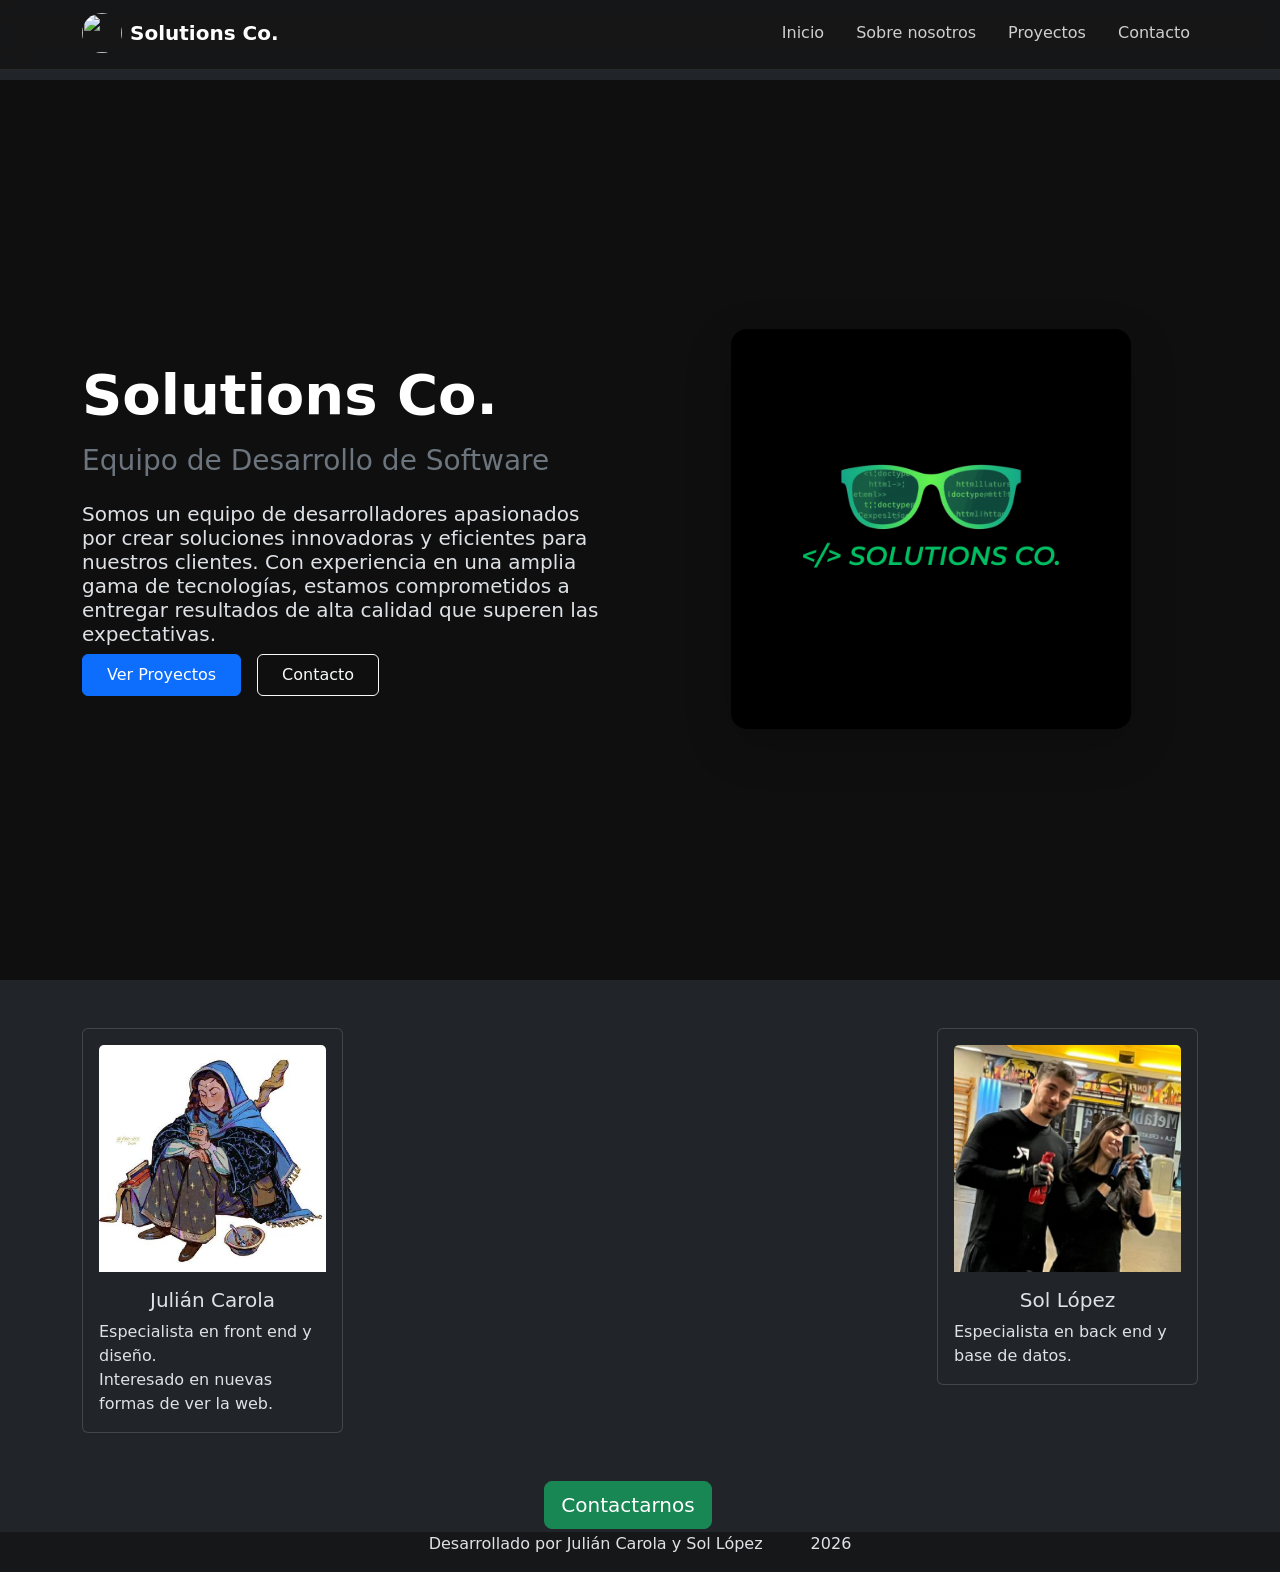
==== index.html @ 3f42a586 "agregando home section" ====
<!DOCTYPE html>
<html lang="es" data-bs-theme="dark">
<head>
    <meta charset="UTF-8">
    <meta name="viewport" content="width=device-width, initial-scale=1.0">
    <title>Solutions Co.</title>
    <meta name="description" content="Esta página muestra una presentación básica de los servicios que pueden ofrecer Solutions Co..">
    <meta name="keywords" content="servicios, servicios web, web">
    <link href="https://cdn.jsdelivr.net/npm/bootstrap@5.3.8/dist/css/bootstrap.min.css" rel="stylesheet" integrity="sha384-sRIl4kxILFvY47J16cr9ZwB07vP4J8+LH7qKQnuqkuIAvNWLzeN8tE5YBujZqJLB" crossorigin="anonymous">
    <link rel="stylesheet" href="assets/css/styles.css">
</head>

<body class="d-flex flex-column min-vh-100">
    <!-- Este video está bueno para ver lo de flexbox
        https://www.youtube.com/watch?v=fYq5PXgSsbE&t=1s -->

    <header>
        <!-- https://getbootstrap.com/docs/5.3/components/navbar/ -->
        <nav class="navbar navbar-expand-md fixed-top navbar-dark navbar-custom">
            <div class="container">

                <!-- Logo -->
                <a class="navbar-brand d-flex align-items-center gap-2" href="index.html">
                    <img src="assets/img/LogoFondoNegro.png" width="40" height="40" class="rounded-circle">
                    <span class="fw-bold">Solutions Co.</span>
                </a>

                <!-- Botón mobile -->
                <button class="navbar-toggler" type="button" data-bs-toggle="collapse" data-bs-target="#navbarSupportedContent">
                    <span class="navbar-toggler-icon"></span>
                </button>

                <!-- Menú -->
                <div class="collapse navbar-collapse" id="navbarSupportedContent">
                    <ul class="navbar-nav ms-auto gap-3">
                        <li class="nav-item">
                            <a href="#" class="nav-link">Inicio</a>
                        </li>
                        <li class="nav-item">
                            <a href="#" class="nav-link">Sobre nosotros</a>
                        </li>
                        <li class="nav-item">
                            <a href="#" class="nav-link">Proyectos</a>
                        </li>
                        <li class="nav-item">
                            <a href="#" class="nav-link">Contacto</a>
                        </li>
                    </ul>
                </div>
            </div>
        </nav>
    </header>

    <section id="home" class="home-section d-flex align-items-center">
    
    <!-- Fondo -->
    <div class="home-bg"></div>

    <div class="container position-relative">
        <div class="row align-items-center g-5">

            <!-- Texto -->
            <div class="col-md-6 text-center text-md-start">
                <h1 class="display-4 fw-bold mb-3 text-white">
                    Solutions Co.
                </h1>

                <h2 class="h3 text-secondary mb-4">
                    Equipo de Desarrollo de Software
                </h2>

                <p class=" h5 card-text">
                    Somos un equipo de desarrolladores apasionados por crear soluciones innovadoras y eficientes para nuestros clientes. Con experiencia en una amplia gama de tecnologías, estamos comprometidos a entregar resultados de alta calidad que superen las expectativas.
                </p>

                <div class="d-flex justify-content-center justify-content-md-start gap-3">
                    <a href="#projects" class="btn btn-primary px-4 py-2">
                        Ver Proyectos
                    </a>
                    <a href="#contact" class="btn btn-outline-light px-4 py-2">
                        Contacto
                    </a>
                </div>
            </div>

            <!-- Imagen -->
            <div class="col-md-6 text-center">
                <img src="assets/img/LogoGrande.png"
                     alt="Solutions Co."
                     class="img-fluid rounded-4 shadow-lg home-img">
            </div>

        </div>
    </div>
</section>

    <main class="flex-fill" >
         <div class="container mt-5">
            <div class="row">
                <div class="col-3">
                    <div class="card">
                        <div class="card-body">
                            <img src="assets/img/fotoJulian.jpg" class="card-img-top">
                            <h5 class="card-title text-center mt-3">
                                Julián Carola
                            </h5>
                            <p class="card-text ">
                                Especialista en front end y diseño. <br>
                                Interesado en nuevas formas de ver la web.
                            </p>
                        </div>
                    </div>
                </div>
                <div class="col-3 offset-6">
                    <div class="card">
                        <div class="card-body">
                            <img src="assets/img/fotoSol.png" class="card-img-top">
                            <h5 class="card-title text-center mt-3">
                                Sol López
                            </h5>
                            <p class="card-text">
                                Especialista en back end y base de datos. <br>
                            </p>
                        </div>
                    </div>
                </div>
                <div class="row mt-5">
                    <div class="col d-flex justify-content-center">
                        <button type="button" class="btn btn-success btn-lg">
                            Contactarnos
                        </button>
                    </div>
                </div>
            </div>
        </div>
    </main>


    <footer>
        <div class="container-fluid justify-content-center gap-5 d-flex bg-secondary-subtle">
            <p>Desarrollado por Julián Carola y Sol López</p>
            <p>2026</p>
        </div>
    </footer>
    <script src="assets/js/appIndex.js"></script>
    
    <script src="https://cdn.jsdelivr.net/npm/bootstrap@5.3.8/dist/js/bootstrap.bundle.min.js" integrity="sha384-FKyoEForCGlyvwx9Hj09JcYn3nv7wiPVlz7YYwJrWVcXK/BmnVDxM+D2scQbITxI" crossorigin="anonymous"></script>    
</body>
</html>
---- assets/css/styles.css ----
.navbar-custom {
    background: rgba(20, 20, 20, 0.85);
    backdrop-filter: blur(10px);
    border-bottom: 1px solid rgba(255, 255, 255, 0.08);
}

.navbar-custom .nav-link {
    color: #cfcfcf;
    transition: color 0.3s ease;
}

.navbar-custom .nav-link:hover {
    color: #ffffff;
}
body {
    padding-top: 80px;
}

.home-section {
    min-height: 100vh;
    position: relative;
    overflow: hidden;
    background-color: #0f0f0f;
}

/* Fondo con imagen + overlay */
.home-bg {
    position: absolute;
    inset: 0;
    background: url('https://public.readdy.ai/ai/img_res/7b6b09d0a46c38225197ebd727058ffb.jpg');
    background-size: cover;
    background-position: center;
    opacity: 0.08;
}

/* Imagen */
.home-img {
    max-width: 400px;
}

/* Botones estilo moderno */
.btn-primary {
    transition: all 0.3s ease;
}

.btn-primary:hover {
    transform: scale(1.05);
}

.btn-outline-light:hover {
    transform: scale(1.05);
}
.container {
    padding-bottom: 3px;
}
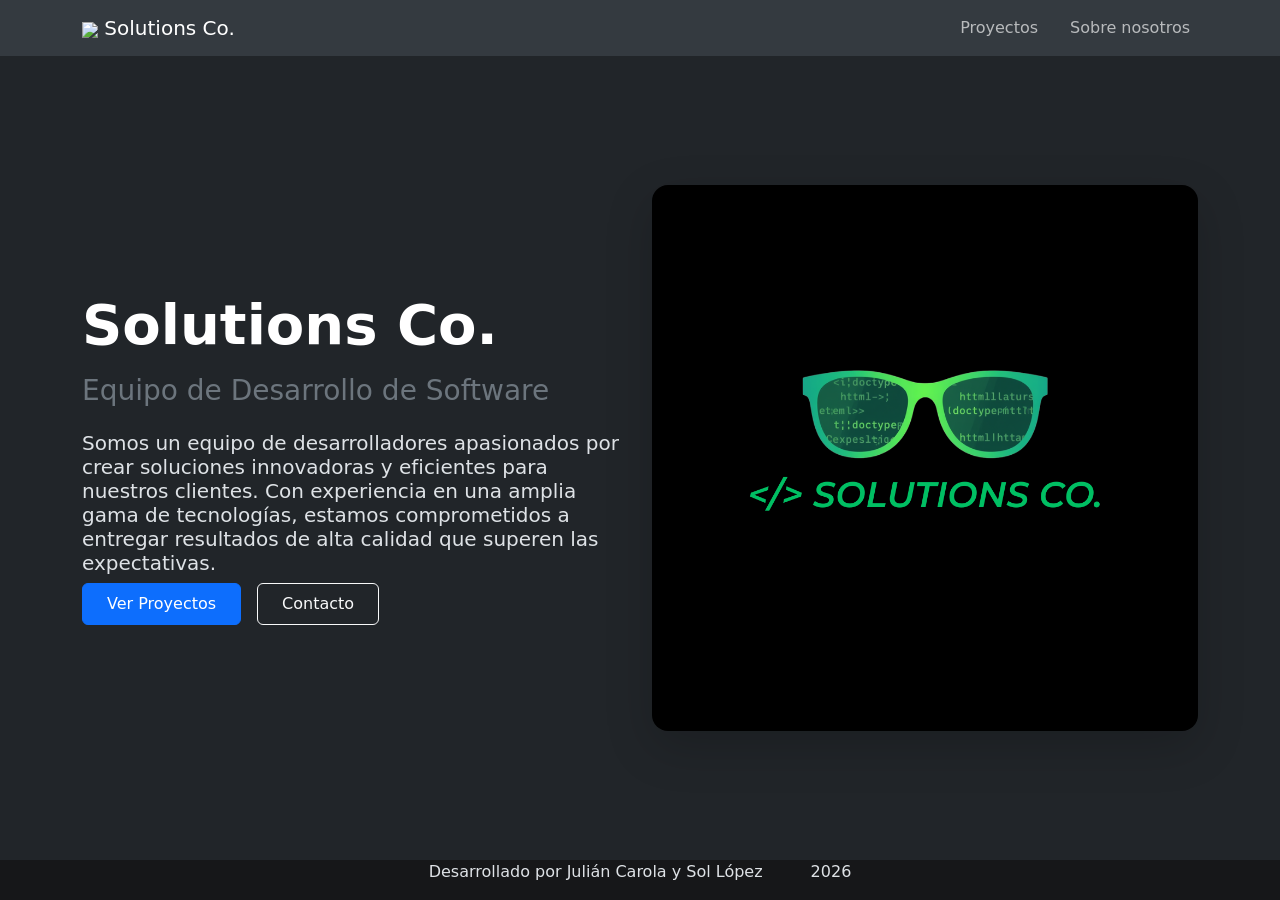
==== commit b8043be8: "Pull request manual" ====
--- a/index.html
+++ b/index.html
@@ -3,47 +3,34 @@
 <head>
     <meta charset="UTF-8">
     <meta name="viewport" content="width=device-width, initial-scale=1.0">
-    <title>Solutions Co.</title>
+    <title>Página principal</title>
     <meta name="description" content="Esta página muestra una presentación básica de los servicios que pueden ofrecer Solutions Co..">
     <meta name="keywords" content="servicios, servicios web, web">
     <link href="https://cdn.jsdelivr.net/npm/bootstrap@5.3.8/dist/css/bootstrap.min.css" rel="stylesheet" integrity="sha384-sRIl4kxILFvY47J16cr9ZwB07vP4J8+LH7qKQnuqkuIAvNWLzeN8tE5YBujZqJLB" crossorigin="anonymous">
-    <link rel="stylesheet" href="assets/css/styles.css">
 </head>
-
 <body class="d-flex flex-column min-vh-100">
     <!-- Este video está bueno para ver lo de flexbox
         https://www.youtube.com/watch?v=fYq5PXgSsbE&t=1s -->
 
     <header>
         <!-- https://getbootstrap.com/docs/5.3/components/navbar/ -->
-        <nav class="navbar navbar-expand-md fixed-top navbar-dark navbar-custom">
+        <nav class="navbar navbar-expand-md bg-body-secondary">
             <div class="container">
-
-                <!-- Logo -->
-                <a class="navbar-brand d-flex align-items-center gap-2" href="index.html">
-                    <img src="assets/img/LogoFondoNegro.png" width="40" height="40" class="rounded-circle">
-                    <span class="fw-bold">Solutions Co.</span>
+                <a class="navbar-brand" href="index.html">
+                    <img src="../TP1ProgramacionWeb/assets/img/perritoCallcenter.jpg">
+                    Solutions Co.
                 </a>
-
-                <!-- Botón mobile -->
-                <button class="navbar-toggler" type="button" data-bs-toggle="collapse" data-bs-target="#navbarSupportedContent">
+                <!-- Esto fijate que permite colapsar las opciones de nav cuando se hace chiquita la pantalla -->
+                <button class="navbar-toggler" type="button" data-bs-toggle="collapse" data-bs-target="#navbarSupportedContent" aria-controls="navbarSupportedContent" aria-expanded="false" aria-label="Toggle navigation">
                     <span class="navbar-toggler-icon"></span>
                 </button>
-
-                <!-- Menú -->
                 <div class="collapse navbar-collapse" id="navbarSupportedContent">
-                    <ul class="navbar-nav ms-auto gap-3">
+                    <ul class="navbar-nav ms-auto gap-3 ">
                         <li class="nav-item">
-                            <a href="#" class="nav-link">Inicio</a>
+                            <a href="" class="nav-link">Proyectos</a>
                         </li>
                         <li class="nav-item">
-                            <a href="#" class="nav-link">Sobre nosotros</a>
-                        </li>
-                        <li class="nav-item">
-                            <a href="#" class="nav-link">Proyectos</a>
-                        </li>
-                        <li class="nav-item">
-                            <a href="#" class="nav-link">Contacto</a>
+                            <a href="" class="nav-link">Sobre nosotros</a>
                         </li>
                     </ul>
                 </div>
@@ -51,99 +38,47 @@
         </nav>
     </header>
 
-    <section id="home" class="home-section d-flex align-items-center">
-    
-    <!-- Fondo -->
-    <div class="home-bg"></div>
+    <main class="flex-fill d-flex">
+        <div class="container d-flex align-items-center">
+            <div class="row align-items-center">
+                <div class="col-6 text-start">
+                    <h1 class="display-4 fw-bold mb-3 text-white">
+                        Solutions Co.
+                    </h1>
 
-    <div class="container position-relative">
-        <div class="row align-items-center g-5">
+                    <h2 class="h3 text-secondary mb-4">
+                        Equipo de Desarrollo de Software
+                    </h2>
 
-            <!-- Texto -->
-            <div class="col-md-6 text-center text-md-start">
-                <h1 class="display-4 fw-bold mb-3 text-white">
-                    Solutions Co.
-                </h1>
+                    <p class="h5">
+                        Somos un equipo de desarrolladores apasionados por crear soluciones innovadoras y eficientes para nuestros clientes. Con experiencia en una amplia gama de tecnologías, estamos comprometidos a entregar resultados de alta calidad que superen las expectativas.                    
+                    </p>
 
-                <h2 class="h3 text-secondary mb-4">
-                    Equipo de Desarrollo de Software
-                </h2>
-
-                <p class=" h5 card-text">
-                    Somos un equipo de desarrolladores apasionados por crear soluciones innovadoras y eficientes para nuestros clientes. Con experiencia en una amplia gama de tecnologías, estamos comprometidos a entregar resultados de alta calidad que superen las expectativas.
-                </p>
-
-                <div class="d-flex justify-content-center justify-content-md-start gap-3">
-                    <a href="#projects" class="btn btn-primary px-4 py-2">
-                        Ver Proyectos
-                    </a>
-                    <a href="#contact" class="btn btn-outline-light px-4 py-2">
-                        Contacto
-                    </a>
-                </div>
-            </div>
-
-            <!-- Imagen -->
-            <div class="col-md-6 text-center">
-                <img src="assets/img/LogoGrande.png"
-                     alt="Solutions Co."
-                     class="img-fluid rounded-4 shadow-lg home-img">
-            </div>
-
-        </div>
-    </div>
-</section>
-
-    <main class="flex-fill" >
-         <div class="container mt-5">
-            <div class="row">
-                <div class="col-3">
-                    <div class="card">
-                        <div class="card-body">
-                            <img src="assets/img/fotoJulian.jpg" class="card-img-top">
-                            <h5 class="card-title text-center mt-3">
-                                Julián Carola
-                            </h5>
-                            <p class="card-text ">
-                                Especialista en front end y diseño. <br>
-                                Interesado en nuevas formas de ver la web.
-                            </p>
-                        </div>
+                    <div class="d-flex justify-content-start gap-3">
+                        <a href="#projects" class="btn btn-primary px-4 py-2">
+                            Ver Proyectos
+                        </a>
+                        <a href="#contact" class="btn btn-outline-light px-4 py-2">
+                            Contacto
+                        </a>                        
                     </div>
                 </div>
-                <div class="col-3 offset-6">
-                    <div class="card">
-                        <div class="card-body">
-                            <img src="assets/img/fotoSol.png" class="card-img-top">
-                            <h5 class="card-title text-center mt-3">
-                                Sol López
-                            </h5>
-                            <p class="card-text">
-                                Especialista en back end y base de datos. <br>
-                            </p>
-                        </div>
-                    </div>
-                </div>
-                <div class="row mt-5">
-                    <div class="col d-flex justify-content-center">
-                        <button type="button" class="btn btn-success btn-lg">
-                            Contactarnos
-                        </button>
-                    </div>
+
+                <div class="col-6 text-center">
+                    <img src="assets/img/LogoGrande.png" class="img-fluid rounded-4 shadow-lg">
                 </div>
             </div>
         </div>
     </main>
-
-
+    
     <footer>
         <div class="container-fluid justify-content-center gap-5 d-flex bg-secondary-subtle">
             <p>Desarrollado por Julián Carola y Sol López</p>
             <p>2026</p>
         </div>
     </footer>
-    <script src="assets/js/appIndex.js"></script>
     
     <script src="https://cdn.jsdelivr.net/npm/bootstrap@5.3.8/dist/js/bootstrap.bundle.min.js" integrity="sha384-FKyoEForCGlyvwx9Hj09JcYn3nv7wiPVlz7YYwJrWVcXK/BmnVDxM+D2scQbITxI" crossorigin="anonymous"></script>    
+    <script src="assets/js/appIndex.js"></script>
 </body>
 </html>
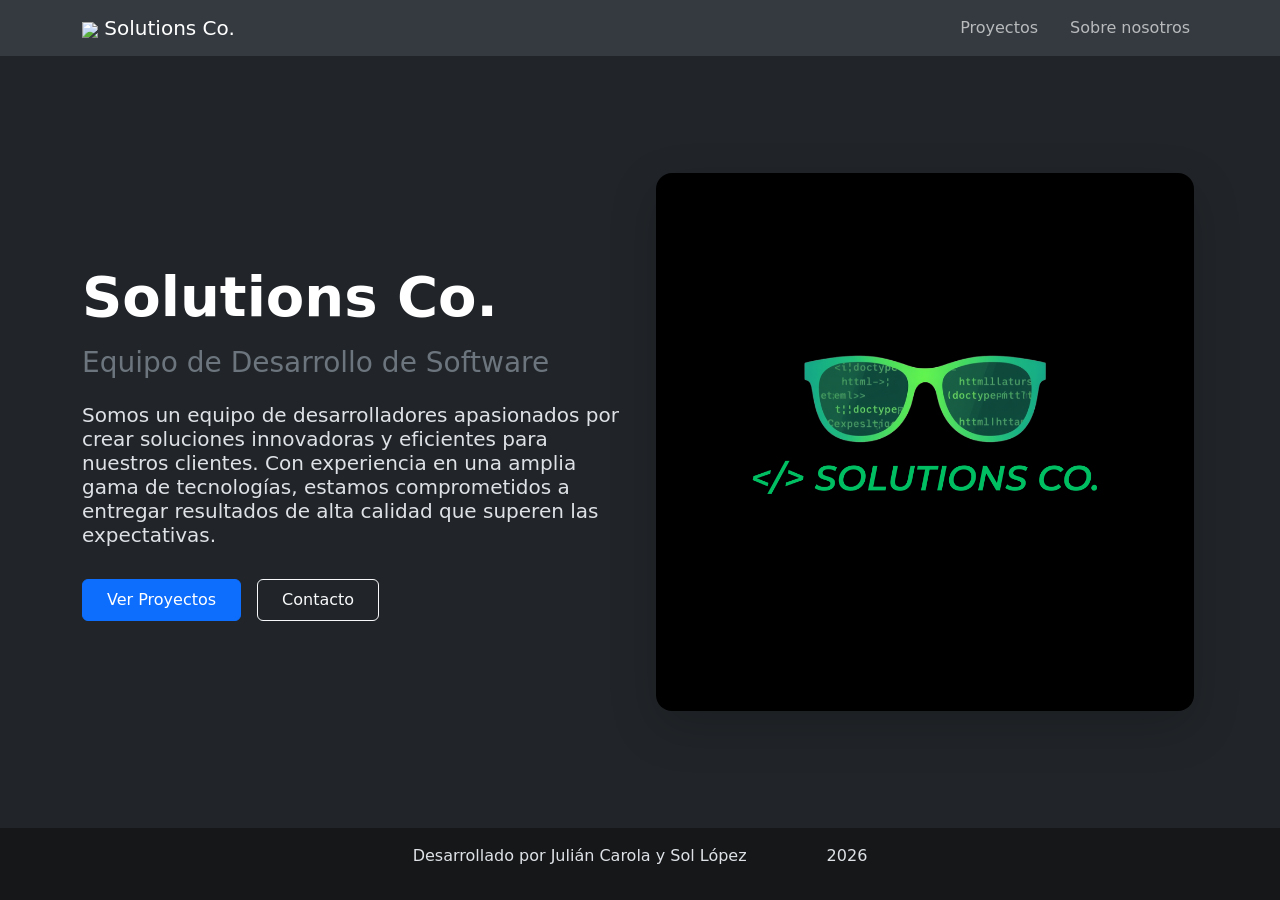
==== commit 5e9f86b5: "metadatos actualizados y algunos detalles" ====
--- a/index.html
+++ b/index.html
@@ -3,10 +3,20 @@
 <head>
     <meta charset="UTF-8">
     <meta name="viewport" content="width=device-width, initial-scale=1.0">
-    <title>Página principal</title>
-    <meta name="description" content="Esta página muestra una presentación básica de los servicios que pueden ofrecer Solutions Co..">
-    <meta name="keywords" content="servicios, servicios web, web">
+    <title>Solutions Co. | Desarrollo de Software</title>
+
+    <meta name="description" content="Solutions Co. es un equipo de desarrollo de software especializado en soluciones web y aplicaciones conectadas a bases de datos.">
+    <meta name="keywords" content="desarrollo web, software, backend, frontend, aplicaciones, bases de datos">
+    <meta name="author" content="Julián Carola y María Sol López">
+
+    <meta property="og:title" content="Solutions Co. | Desarrollo de Software">
+    <meta property="og:description" content="Equipo de desarrollo de software enfocado en soluciones modernas y eficientes.">
+    <meta property="og:image" content="assets/img/LogoGrande.png">
+    <meta property="og:type" content="website">
+
+    
     <link href="https://cdn.jsdelivr.net/npm/bootstrap@5.3.8/dist/css/bootstrap.min.css" rel="stylesheet" integrity="sha384-sRIl4kxILFvY47J16cr9ZwB07vP4J8+LH7qKQnuqkuIAvNWLzeN8tE5YBujZqJLB" crossorigin="anonymous">
+    <link rel="stylesheet" href="assets/css/styles.css">
 </head>
 <body class="d-flex flex-column min-vh-100">
     <!-- Este video está bueno para ver lo de flexbox
@@ -16,7 +26,7 @@
         <!-- https://getbootstrap.com/docs/5.3/components/navbar/ -->
         <nav class="navbar navbar-expand-md bg-body-secondary">
             <div class="container">
-                <a class="navbar-brand" href="index.html">
+                <a class="navbar-brand" href="#">
                     <img src="../TP1ProgramacionWeb/assets/img/perritoCallcenter.jpg">
                     Solutions Co.
                 </a>
@@ -27,10 +37,10 @@
                 <div class="collapse navbar-collapse" id="navbarSupportedContent">
                     <ul class="navbar-nav ms-auto gap-3 ">
                         <li class="nav-item">
-                            <a href="" class="nav-link">Proyectos</a>
+                            <a href="proyectos.html" class="nav-link">Proyectos</a>
                         </li>
                         <li class="nav-item">
-                            <a href="" class="nav-link">Sobre nosotros</a>
+                            <a href="sobrenosotros.html" class="nav-link">Sobre nosotros</a>
                         </li>
                     </ul>
                 </div>
@@ -55,10 +65,10 @@
                     </p>
 
                     <div class="d-flex justify-content-start gap-3">
-                        <a href="#projects" class="btn btn-primary px-4 py-2">
+                        <a href="proyectos.html" class="btn btn-primary px-4 py-2">
                             Ver Proyectos
                         </a>
-                        <a href="#contact" class="btn btn-outline-light px-4 py-2">
+                        <a href="contacto.html" class="btn btn-outline-light px-4 py-2">
                             Contacto
                         </a>                        
                     </div>
@@ -73,8 +83,8 @@
     
     <footer>
         <div class="container-fluid justify-content-center gap-5 d-flex bg-secondary-subtle">
-            <p>Desarrollado por Julián Carola y Sol López</p>
-            <p>2026</p>
+            <p class="footer">Desarrollado por Julián Carola y Sol López</p>
+            <p class="footer">2026</p>
         </div>
     </footer>
     
--- a/assets/css/styles.css
+++ b/assets/css/styles.css
@@ -0,0 +1,10 @@
+.footer {
+    padding: 1rem;
+}
+.col-6.text-center {
+    padding: 1rem;
+}
+.h5{
+    font-weight: normal;
+    margin-bottom: 2rem;
+}
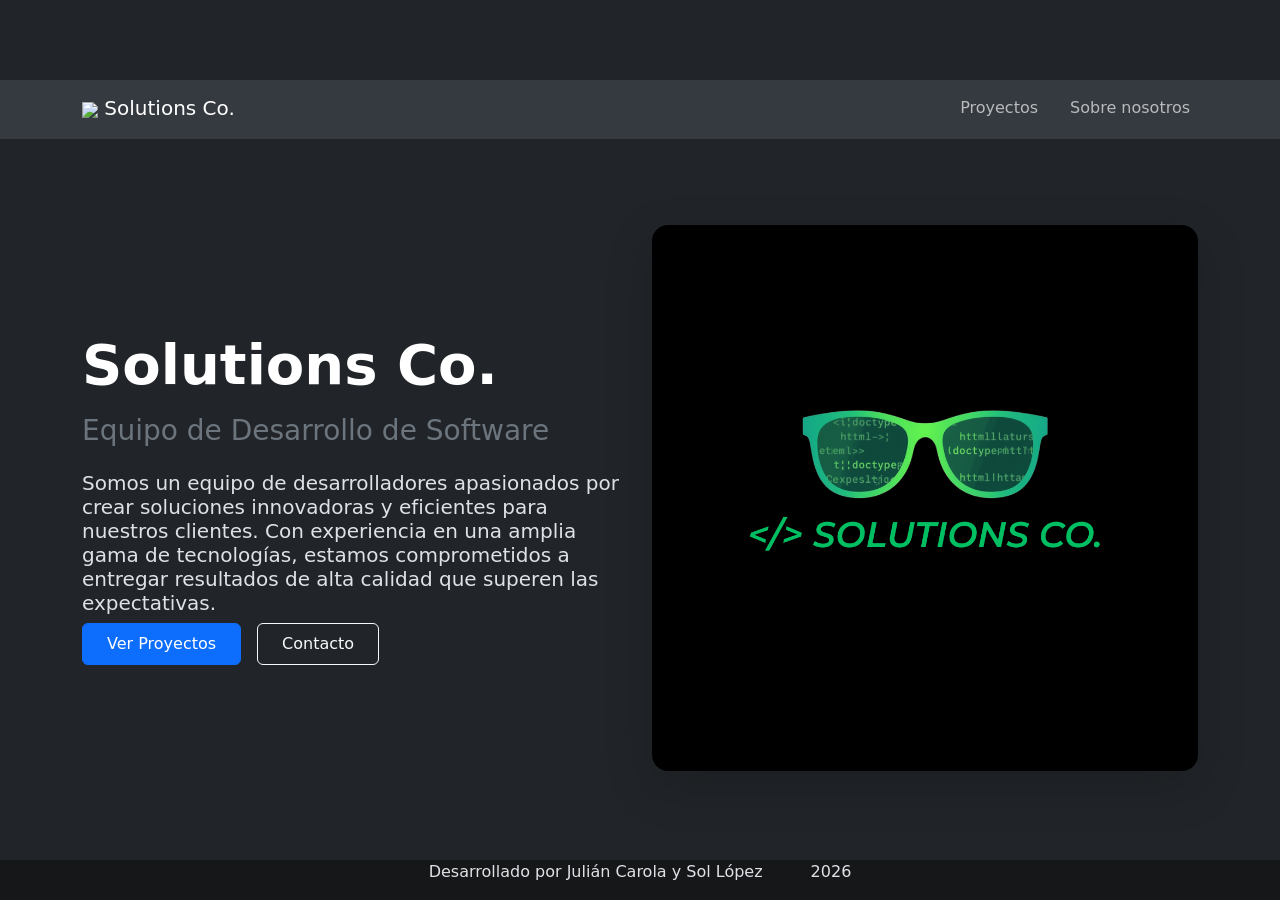
==== commit d8735b76: "Merge pull request #3 from lopezsolcode/VersionNueva Actualizando los metadatos" ====
--- a/index.html
+++ b/index.html
@@ -3,21 +3,13 @@
 <head>
     <meta charset="UTF-8">
     <meta name="viewport" content="width=device-width, initial-scale=1.0">
-    <title>Solutions Co. | Desarrollo de Software</title>
-
-    <meta name="description" content="Solutions Co. es un equipo de desarrollo de software especializado en soluciones web y aplicaciones conectadas a bases de datos.">
-    <meta name="keywords" content="desarrollo web, software, backend, frontend, aplicaciones, bases de datos">
-    <meta name="author" content="Julián Carola y María Sol López">
-
-    <meta property="og:title" content="Solutions Co. | Desarrollo de Software">
-    <meta property="og:description" content="Equipo de desarrollo de software enfocado en soluciones modernas y eficientes.">
-    <meta property="og:image" content="assets/img/LogoGrande.png">
-    <meta property="og:type" content="website">
-
-    
+    <title>Solutions Co.</title>
+    <meta name="description" content="Esta página muestra una presentación básica de los servicios que pueden ofrecer Solutions Co..">
+    <meta name="keywords" content="servicios, servicios web, web">
     <link href="https://cdn.jsdelivr.net/npm/bootstrap@5.3.8/dist/css/bootstrap.min.css" rel="stylesheet" integrity="sha384-sRIl4kxILFvY47J16cr9ZwB07vP4J8+LH7qKQnuqkuIAvNWLzeN8tE5YBujZqJLB" crossorigin="anonymous">
     <link rel="stylesheet" href="assets/css/styles.css">
 </head>
+
 <body class="d-flex flex-column min-vh-100">
     <!-- Este video está bueno para ver lo de flexbox
         https://www.youtube.com/watch?v=fYq5PXgSsbE&t=1s -->
@@ -83,12 +75,12 @@
     
     <footer>
         <div class="container-fluid justify-content-center gap-5 d-flex bg-secondary-subtle">
-            <p class="footer">Desarrollado por Julián Carola y Sol López</p>
-            <p class="footer">2026</p>
+            <p>Desarrollado por Julián Carola y Sol López</p>
+            <p>2026</p>
         </div>
     </footer>
+    <script src="assets/js/appIndex.js"></script>
     
     <script src="https://cdn.jsdelivr.net/npm/bootstrap@5.3.8/dist/js/bootstrap.bundle.min.js" integrity="sha384-FKyoEForCGlyvwx9Hj09JcYn3nv7wiPVlz7YYwJrWVcXK/BmnVDxM+D2scQbITxI" crossorigin="anonymous"></script>    
-    <script src="assets/js/appIndex.js"></script>
 </body>
 </html>
--- a/assets/css/styles.css
+++ b/assets/css/styles.css
@@ -1,10 +1,55 @@
-.footer {
-    padding: 1rem;
+.navbar-custom {
+    background: rgba(20, 20, 20, 0.85);
+    backdrop-filter: blur(10px);
+    border-bottom: 1px solid rgba(255, 255, 255, 0.08);
 }
-.col-6.text-center {
-    padding: 1rem;
+
+.navbar-custom .nav-link {
+    color: #cfcfcf;
+    transition: color 0.3s ease;
 }
-.h5{
-    font-weight: normal;
-    margin-bottom: 2rem;
+
+.navbar-custom .nav-link:hover {
+    color: #ffffff;
+}
+body {
+    padding-top: 80px;
+}
+
+.home-section {
+    min-height: 100vh;
+    position: relative;
+    overflow: hidden;
+    background-color: #0f0f0f;
+}
+
+/* Fondo con imagen + overlay */
+.home-bg {
+    position: absolute;
+    inset: 0;
+    background: url('https://public.readdy.ai/ai/img_res/7b6b09d0a46c38225197ebd727058ffb.jpg');
+    background-size: cover;
+    background-position: center;
+    opacity: 0.08;
+}
+
+/* Imagen */
+.home-img {
+    max-width: 400px;
+}
+
+/* Botones estilo moderno */
+.btn-primary {
+    transition: all 0.3s ease;
+}
+
+.btn-primary:hover {
+    transform: scale(1.05);
+}
+
+.btn-outline-light:hover {
+    transform: scale(1.05);
+}
+.container {
+    padding-bottom: 3px;
 }
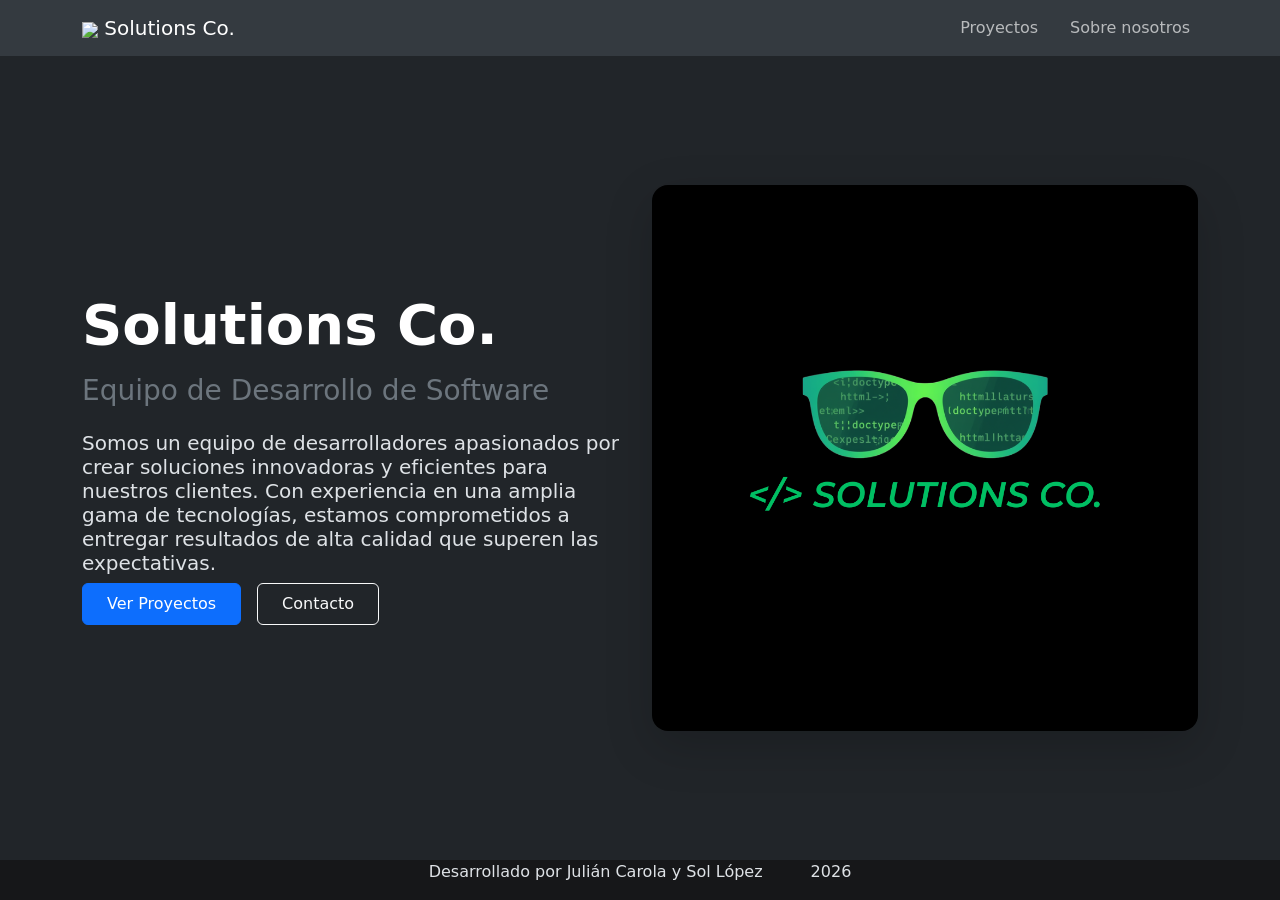
==== commit e3b3fcb1: "Revert "Actualizando los metadatos"" ====
--- a/index.html
+++ b/index.html
@@ -3,13 +3,11 @@
 <head>
     <meta charset="UTF-8">
     <meta name="viewport" content="width=device-width, initial-scale=1.0">
-    <title>Solutions Co.</title>
+    <title>Página principal</title>
     <meta name="description" content="Esta página muestra una presentación básica de los servicios que pueden ofrecer Solutions Co..">
     <meta name="keywords" content="servicios, servicios web, web">
     <link href="https://cdn.jsdelivr.net/npm/bootstrap@5.3.8/dist/css/bootstrap.min.css" rel="stylesheet" integrity="sha384-sRIl4kxILFvY47J16cr9ZwB07vP4J8+LH7qKQnuqkuIAvNWLzeN8tE5YBujZqJLB" crossorigin="anonymous">
-    <link rel="stylesheet" href="assets/css/styles.css">
 </head>
-
 <body class="d-flex flex-column min-vh-100">
     <!-- Este video está bueno para ver lo de flexbox
         https://www.youtube.com/watch?v=fYq5PXgSsbE&t=1s -->
@@ -79,8 +77,8 @@
             <p>2026</p>
         </div>
     </footer>
-    <script src="assets/js/appIndex.js"></script>
     
     <script src="https://cdn.jsdelivr.net/npm/bootstrap@5.3.8/dist/js/bootstrap.bundle.min.js" integrity="sha384-FKyoEForCGlyvwx9Hj09JcYn3nv7wiPVlz7YYwJrWVcXK/BmnVDxM+D2scQbITxI" crossorigin="anonymous"></script>    
+    <script src="assets/js/appIndex.js"></script>
 </body>
 </html>
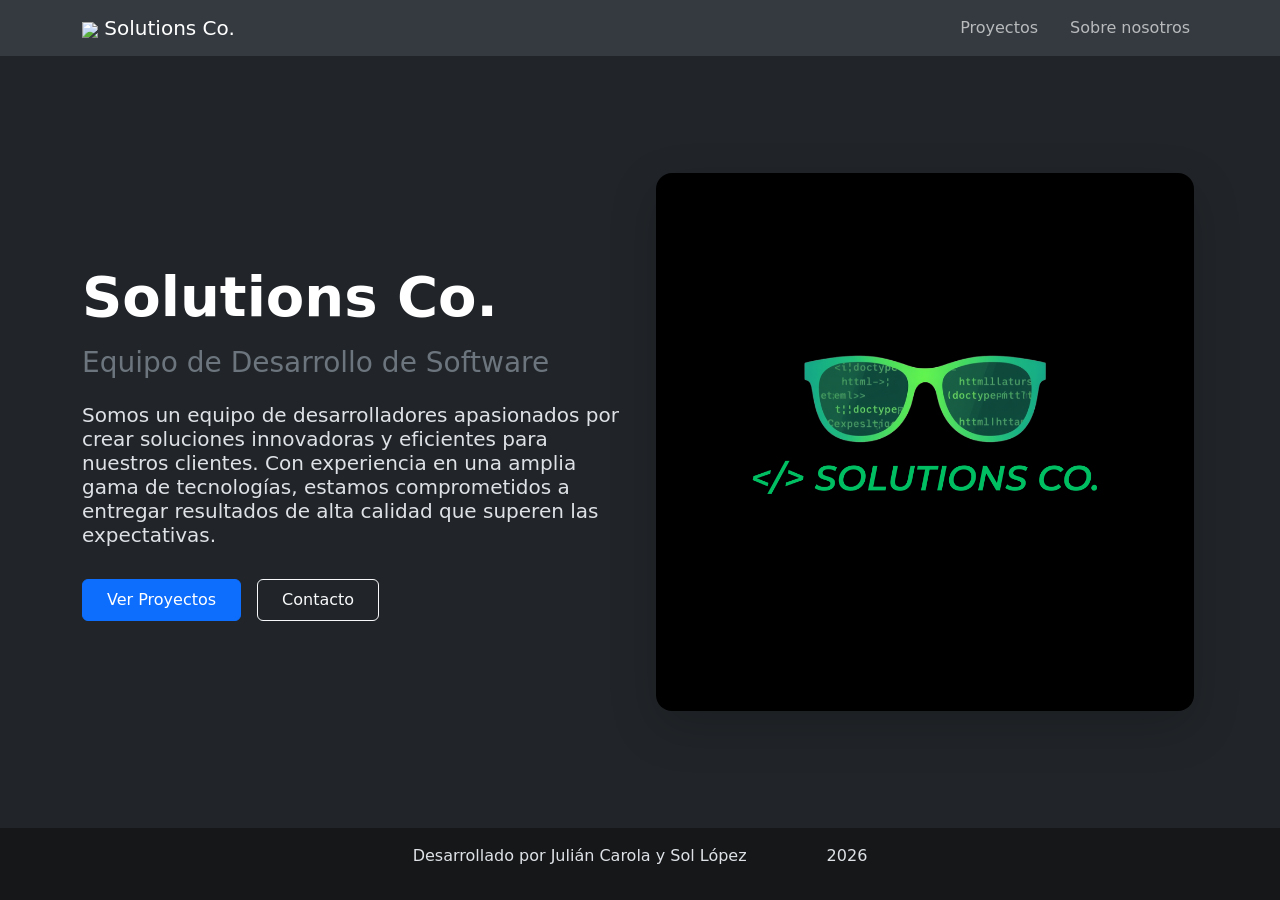
==== commit eca2c7a1: "Merge pull request #5 from lopezsolcode/main intento numero 2" ====
--- a/index.html
+++ b/index.html
@@ -3,10 +3,20 @@
 <head>
     <meta charset="UTF-8">
     <meta name="viewport" content="width=device-width, initial-scale=1.0">
-    <title>Página principal</title>
-    <meta name="description" content="Esta página muestra una presentación básica de los servicios que pueden ofrecer Solutions Co..">
-    <meta name="keywords" content="servicios, servicios web, web">
+    <title>Solutions Co. | Desarrollo de Software</title>
+
+    <meta name="description" content="Solutions Co. es un equipo de desarrollo de software especializado en soluciones web y aplicaciones conectadas a bases de datos.">
+    <meta name="keywords" content="desarrollo web, software, backend, frontend, aplicaciones, bases de datos">
+    <meta name="author" content="Julián Carola y María Sol López">
+
+    <meta property="og:title" content="Solutions Co. | Desarrollo de Software">
+    <meta property="og:description" content="Equipo de desarrollo de software enfocado en soluciones modernas y eficientes.">
+    <meta property="og:image" content="assets/img/LogoGrande.png">
+    <meta property="og:type" content="website">
+
+    
     <link href="https://cdn.jsdelivr.net/npm/bootstrap@5.3.8/dist/css/bootstrap.min.css" rel="stylesheet" integrity="sha384-sRIl4kxILFvY47J16cr9ZwB07vP4J8+LH7qKQnuqkuIAvNWLzeN8tE5YBujZqJLB" crossorigin="anonymous">
+    <link rel="stylesheet" href="assets/css/styles.css">
 </head>
 <body class="d-flex flex-column min-vh-100">
     <!-- Este video está bueno para ver lo de flexbox
@@ -73,8 +83,8 @@
     
     <footer>
         <div class="container-fluid justify-content-center gap-5 d-flex bg-secondary-subtle">
-            <p>Desarrollado por Julián Carola y Sol López</p>
-            <p>2026</p>
+            <p class="footer">Desarrollado por Julián Carola y Sol López</p>
+            <p class="footer">2026</p>
         </div>
     </footer>
     
--- a/assets/css/styles.css
+++ b/assets/css/styles.css
@@ -0,0 +1,10 @@
+.footer {
+    padding: 1rem;
+}
+.col-6.text-center {
+    padding: 1rem;
+}
+.h5{
+    font-weight: normal;
+    margin-bottom: 2rem;
+}
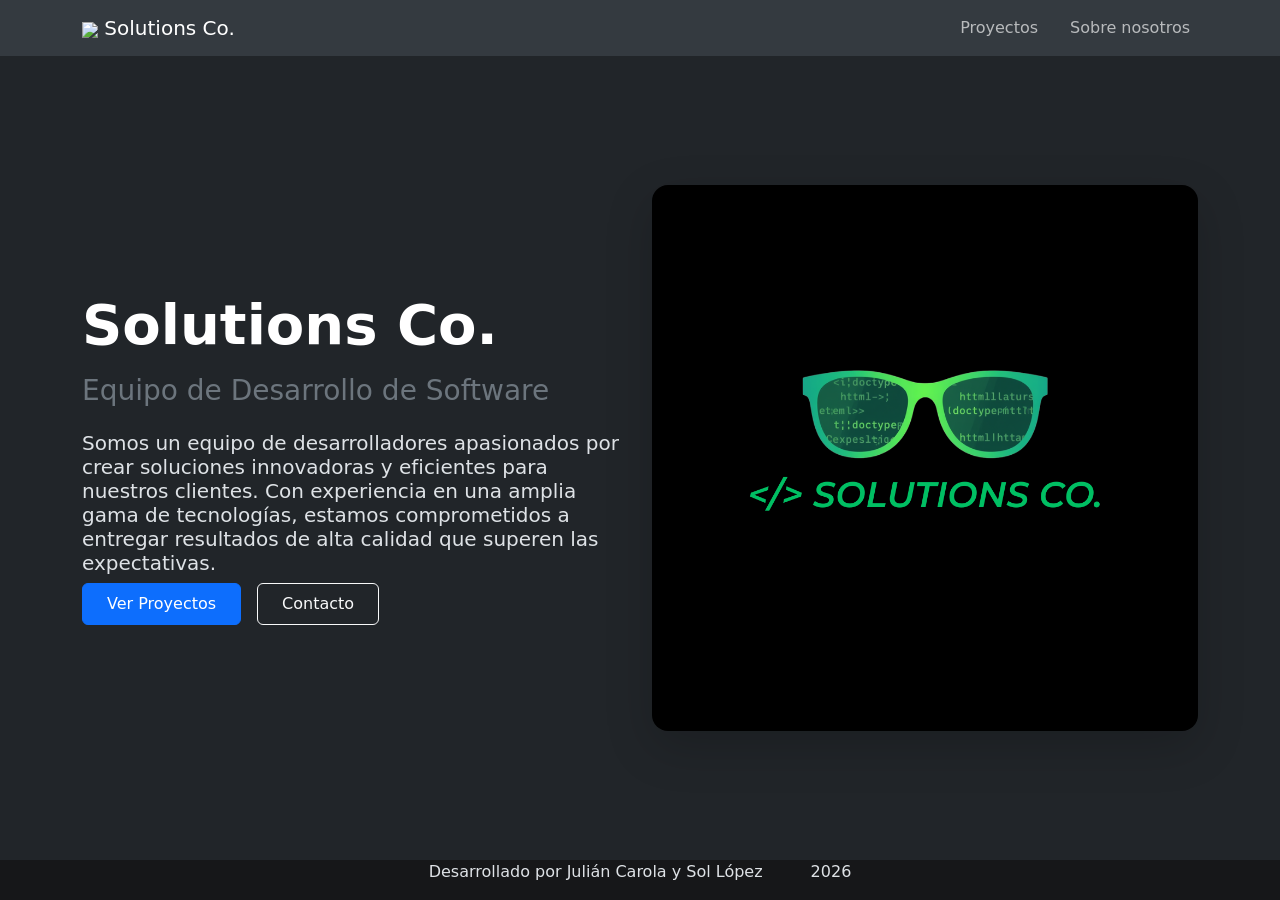
==== commit 3543531b: "Forzar contenido de revert-3-VersionNueva sobre main" ====
--- a/index.html
+++ b/index.html
@@ -3,20 +3,10 @@
 <head>
     <meta charset="UTF-8">
     <meta name="viewport" content="width=device-width, initial-scale=1.0">
-    <title>Solutions Co. | Desarrollo de Software</title>
-
-    <meta name="description" content="Solutions Co. es un equipo de desarrollo de software especializado en soluciones web y aplicaciones conectadas a bases de datos.">
-    <meta name="keywords" content="desarrollo web, software, backend, frontend, aplicaciones, bases de datos">
-    <meta name="author" content="Julián Carola y María Sol López">
-
-    <meta property="og:title" content="Solutions Co. | Desarrollo de Software">
-    <meta property="og:description" content="Equipo de desarrollo de software enfocado en soluciones modernas y eficientes.">
-    <meta property="og:image" content="assets/img/LogoGrande.png">
-    <meta property="og:type" content="website">
-
-    
+    <title>Página principal</title>
+    <meta name="description" content="Esta página muestra una presentación básica de los servicios que pueden ofrecer Solutions Co..">
+    <meta name="keywords" content="servicios, servicios web, web">
     <link href="https://cdn.jsdelivr.net/npm/bootstrap@5.3.8/dist/css/bootstrap.min.css" rel="stylesheet" integrity="sha384-sRIl4kxILFvY47J16cr9ZwB07vP4J8+LH7qKQnuqkuIAvNWLzeN8tE5YBujZqJLB" crossorigin="anonymous">
-    <link rel="stylesheet" href="assets/css/styles.css">
 </head>
 <body class="d-flex flex-column min-vh-100">
     <!-- Este video está bueno para ver lo de flexbox
@@ -83,8 +73,8 @@
     
     <footer>
         <div class="container-fluid justify-content-center gap-5 d-flex bg-secondary-subtle">
-            <p class="footer">Desarrollado por Julián Carola y Sol López</p>
-            <p class="footer">2026</p>
+            <p>Desarrollado por Julián Carola y Sol López</p>
+            <p>2026</p>
         </div>
     </footer>
     
